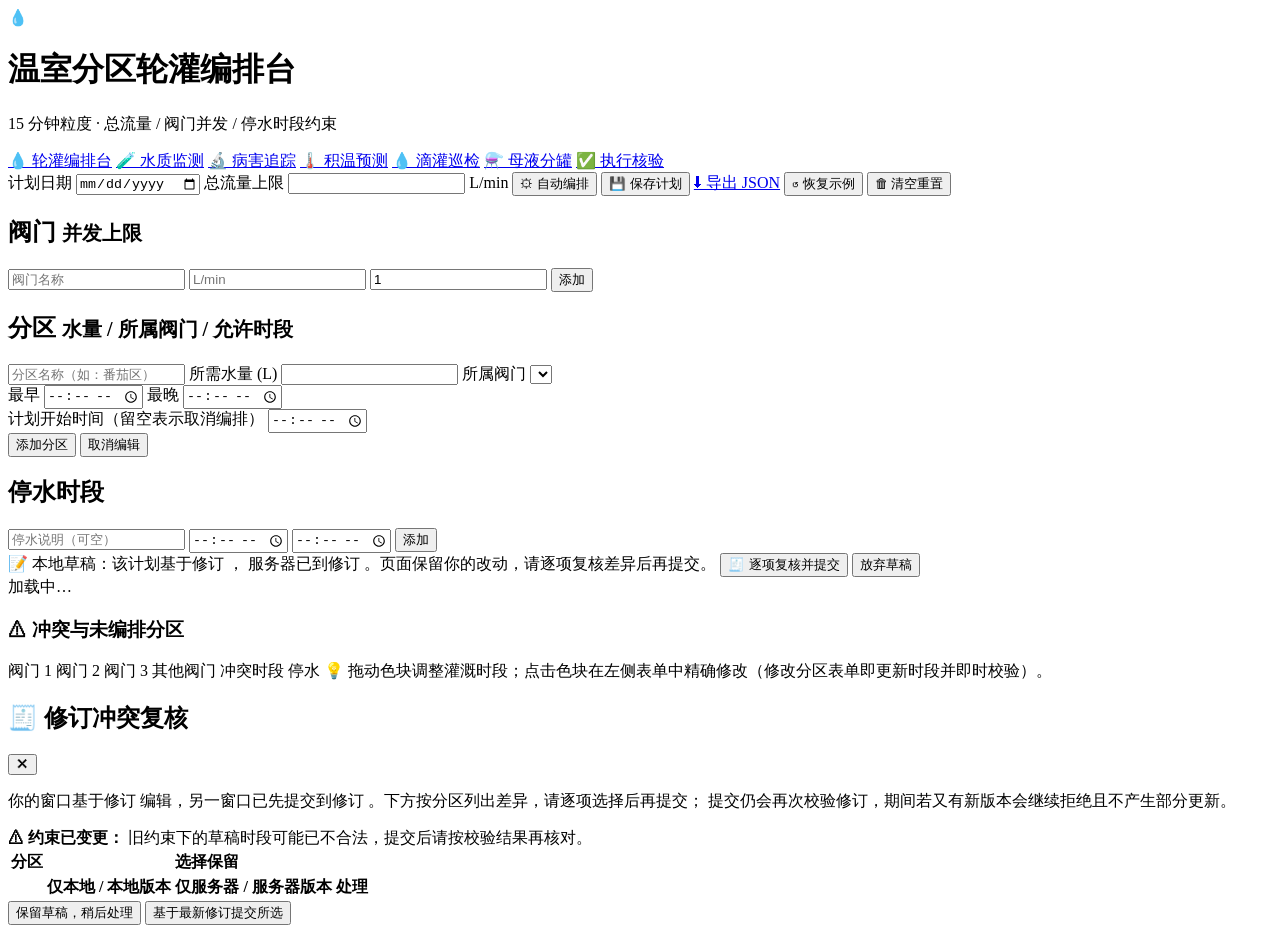
==== static/index.html @ d327318e "GSB 15f2ef80-5895-59e3-b478-67ebd08ffe29 initial: platform archive" ====
<!DOCTYPE html>
<html lang="zh-CN">
<head>
<meta charset="UTF-8">
<meta name="viewport" content="width=device-width, initial-scale=1.0">
<title>温室分区轮灌编排台</title>
<link rel="stylesheet" href="/style.css">
</head>
<body>
<header class="topbar">
  <div class="brand">
    <span class="logo">💧</span>
    <div>
      <h1>温室分区轮灌编排台</h1>
      <p class="subtitle">15 分钟粒度 · 总流量 / 阀门并发 / 停水时段约束</p>
    </div>
  </div>
  <div class="top-actions">
    <nav class="page-tabs">
      <a class="btn primary" href="/">💧 轮灌编排台</a>
      <a class="btn" href="/water">🧪 水质监测</a>
      <a class="btn" href="/disease">🔬 病害追踪</a>
      <a class="btn" href="/heat">🌡️ 积温预测</a>
      <a class="btn" href="/drip">💧 滴灌巡检</a>
      <a class="btn" href="/fertilizer">⚗️ 母液分罐</a>
      <a class="btn" href="/verify">✅ 执行核验</a>
    </nav>
    <label class="date-box">计划日期
      <input type="date" id="plan-date">
    </label>
    <label class="date-box">总流量上限
      <span class="flow-input"><input type="number" id="total-flow" min="1" step="1"> L/min</span>
    </label>
    <button class="btn primary" id="btn-generate">⚙ 自动编排</button>
    <button class="btn" id="btn-save">💾 保存计划</button>
    <a class="btn" href="/api/export" id="btn-export">⬇ 导出 JSON</a>
    <button class="btn warn" id="btn-sample">↺ 恢复示例</button>
    <button class="btn danger" id="btn-clear">🗑 清空重置</button>
  </div>
</header>

<main class="layout">
  <!-- 左侧：数据录入 -->
  <aside class="sidebar">
    <section class="card">
      <h2>阀门 <small>并发上限</small></h2>
      <ul class="entity-list" id="valve-list"></ul>
      <form class="inline-form" id="valve-form">
        <input type="text" name="name" placeholder="阀门名称" required>
        <input type="number" name="flow_lmin" placeholder="L/min" min="1" step="0.1" required>
        <input type="number" name="concur" placeholder="并发" min="1" step="1" value="1" required>
        <button class="btn small" type="submit">添加</button>
      </form>
    </section>

    <section class="card">
      <h2>分区 <small>水量 / 所属阀门 / 允许时段</small></h2>
      <ul class="entity-list" id="zone-list"></ul>
      <form class="zone-form" id="zone-form">
        <input type="hidden" name="id">
        <input type="text" name="name" placeholder="分区名称（如：番茄区）" required>
        <label>所需水量 (L)
          <input type="number" name="water_l" min="0" step="1" required>
        </label>
        <label>所属阀门
          <select name="valve_id" required></select>
        </label>
        <div class="time-row">
          <label>最早
            <input type="time" name="earliest" step="900" required>
          </label>
          <label>最晚
            <input type="time" name="latest" step="900" required>
          </label>
        </div>
        <label class="hidden" id="item-start-label">计划开始时间（留空表示取消编排）
          <input type="time" name="item_start" step="900">
        </label>
        <div class="form-actions">
          <button class="btn small primary" type="submit" id="zone-submit">添加分区</button>
          <button class="btn small hidden" type="button" id="zone-cancel">取消编辑</button>
        </div>
      </form>
    </section>

    <section class="card">
      <h2>停水时段</h2>
      <ul class="entity-list" id="blackout-list"></ul>
      <form class="inline-form" id="blackout-form">
        <input type="text" name="name" placeholder="停水说明（可空）">
        <input type="time" name="start" step="900" required>
        <input type="time" name="end" step="900" required>
        <button class="btn small" type="submit">添加</button>
      </form>
    </section>
  </aside>

  <!-- 右侧：时间轴 -->
  <section class="main-panel">
    <div class="draft-banner hidden" id="draft-banner">
      <span class="draft-text">📝 本地草稿：该计划基于修订 <b id="draft-base-rev"></b>，
        服务器已到修订 <b id="draft-server-rev"></b>。页面保留你的改动，请逐项复核差异后再提交。</span>
      <span class="draft-actions">
        <button class="btn small primary" id="btn-review-merge" type="button">🧾 逐项复核并提交</button>
        <button class="btn small ghost" id="btn-discard-draft" type="button">放弃草稿</button>
      </span>
    </div>
    <div class="status-bar" id="status-bar">
      <span id="status-text">加载中…</span>
      <span class="status-meta" id="status-meta"></span>
    </div>
    <div class="issues-panel hidden" id="issues-panel">
      <h3>⚠ 冲突与未编排分区</h3>
      <ul id="issues-list"></ul>
    </div>
    <div class="timeline-wrap">
      <div class="timeline" id="timeline">
        <div class="ruler-row">
          <div class="ruler-track" id="ruler-track"></div>
        </div>
        <div id="tracks"></div>
      </div>
    </div>
    <div class="legend">
      <span><i class="swatch valve-0"></i>阀门 1</span>
      <span><i class="swatch valve-1"></i>阀门 2</span>
      <span><i class="swatch valve-2"></i>阀门 3</span>
      <span><i class="swatch valve-other"></i>其他阀门</span>
      <span><i class="swatch conflict"></i>冲突时段</span>
      <span><i class="swatch blackout"></i>停水</span>
      <span class="hint">💡 拖动色块调整灌溉时段；点击色块在左侧表单中精确修改（修改分区表单即更新时段并即时校验）。</span>
    </div>
  </section>
</main>

<div class="toast" id="toast"></div>

<!-- 修订冲突：逐项复核差异 -->
<div class="modal-overlay hidden" id="merge-overlay">
  <div class="modal" id="merge-modal" role="dialog" aria-modal="true" aria-labelledby="merge-title">
    <div class="modal-head">
      <h2 id="merge-title">🧾 修订冲突复核</h2>
      <button class="icon-btn" id="merge-close" type="button" title="关闭（草稿保留）">✕</button>
    </div>
    <p class="merge-intro">
      你的窗口基于修订 <b id="merge-base-rev"></b> 编辑，另一窗口已先提交到修订
      <b id="merge-server-rev"></b>。下方按分区列出差异，请逐项选择后再提交；
      提交仍会再次校验修订，期间若又有新版本会继续拒绝且不产生部分更新。
    </p>
    <div class="constraint-warn hidden" id="constraint-warn">
      <strong>⚠ 约束已变更：</strong><span id="constraint-warn-text"></span>
      旧约束下的草稿时段可能已不合法，提交后请按校验结果再核对。
    </div>
    <div class="merge-table-wrap">
      <table class="merge-table" id="merge-table">
        <thead>
          <tr>
            <th>分区</th>
            <th class="col-choice" colspan="3">选择保留</th>
          </tr>
          <tr class="subhead">
            <th></th>
            <th>仅本地 / 本地版本</th>
            <th>仅服务器 / 服务器版本</th>
            <th>处理</th>
          </tr>
        </thead>
        <tbody id="merge-rows"></tbody>
      </table>
    </div>
    <div class="modal-actions">
      <span class="merge-hint" id="merge-hint"></span>
      <span class="grow"></span>
      <button class="btn small ghost" id="merge-cancel" type="button">保留草稿，稍后处理</button>
      <button class="btn small primary" id="merge-submit" type="button">基于最新修订提交所选</button>
    </div>
  </div>
</div>
<script src="/app.js"></script>
</body>
</html>
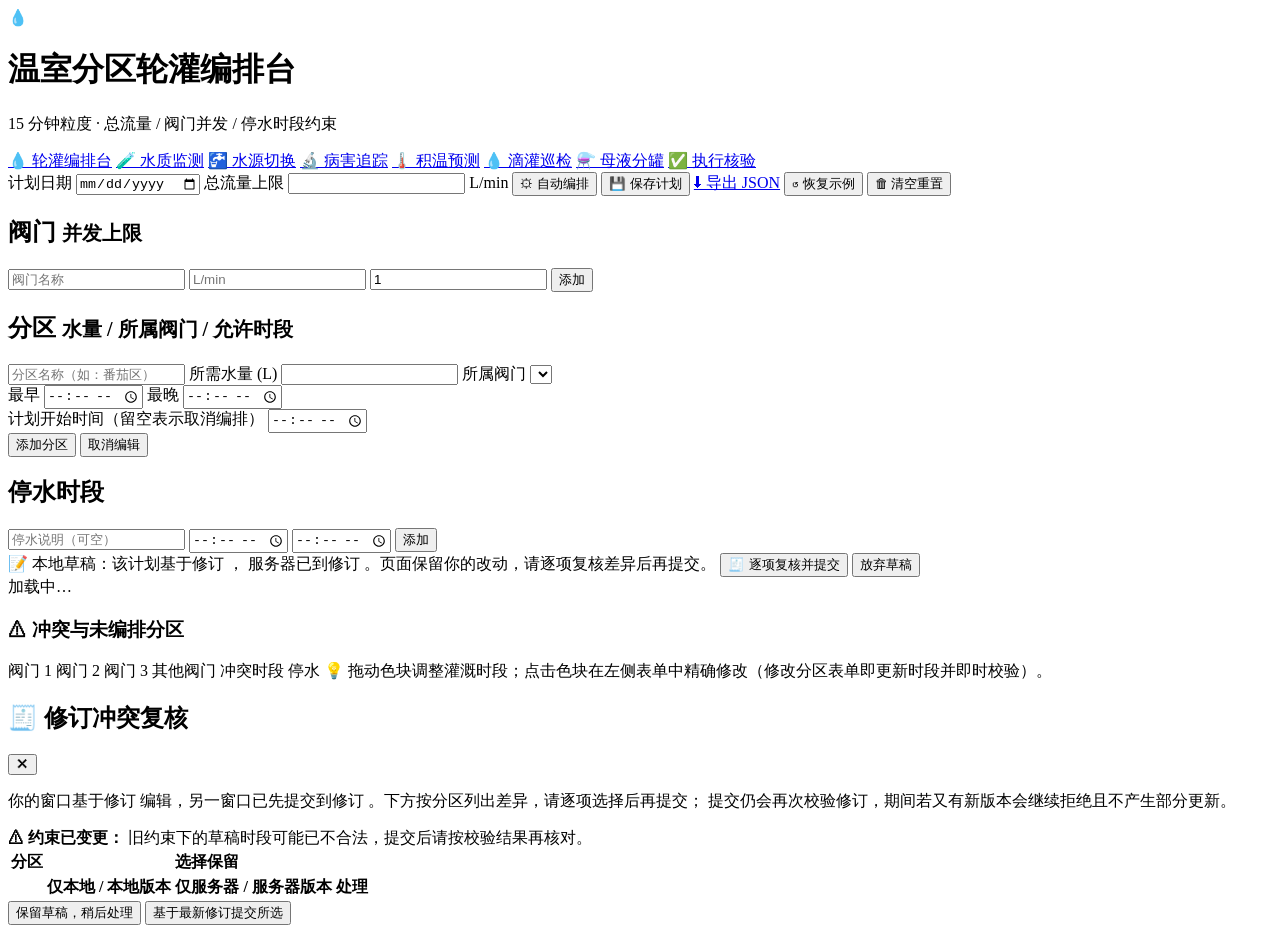
==== commit 0fbd274b: "GSB 15f2ef80-5895-59e3-b478-67ebd08ffe29 A: platform archive" ====
--- a/static/index.html
+++ b/static/index.html
@@ -19,6 +19,7 @@
     <nav class="page-tabs">
       <a class="btn primary" href="/">💧 轮灌编排台</a>
       <a class="btn" href="/water">🧪 水质监测</a>
+      <a class="btn" href="/switch">🚰 水源切换</a>
       <a class="btn" href="/disease">🔬 病害追踪</a>
       <a class="btn" href="/heat">🌡️ 积温预测</a>
       <a class="btn" href="/drip">💧 滴灌巡检</a>
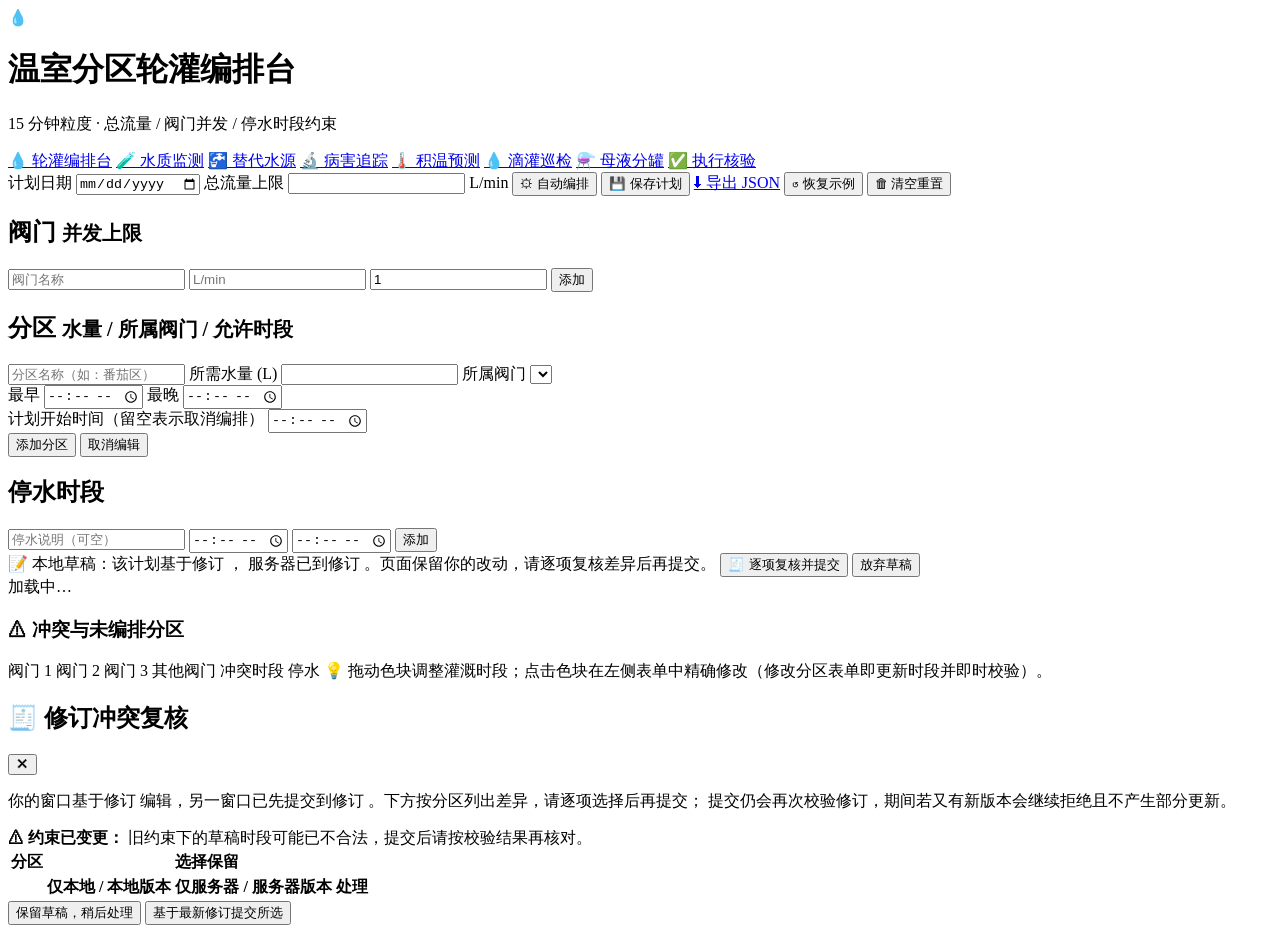
==== commit 415057e7: "GSB 15f2ef80-5895-59e3-b478-67ebd08ffe29 B: platform archive" ====
--- a/static/index.html
+++ b/static/index.html
@@ -19,7 +19,7 @@
     <nav class="page-tabs">
       <a class="btn primary" href="/">💧 轮灌编排台</a>
       <a class="btn" href="/water">🧪 水质监测</a>
-      <a class="btn" href="/switch">🚰 水源切换</a>
+      <a class="btn" href="/switch">🚰 替代水源</a>
       <a class="btn" href="/disease">🔬 病害追踪</a>
       <a class="btn" href="/heat">🌡️ 积温预测</a>
       <a class="btn" href="/drip">💧 滴灌巡检</a>
